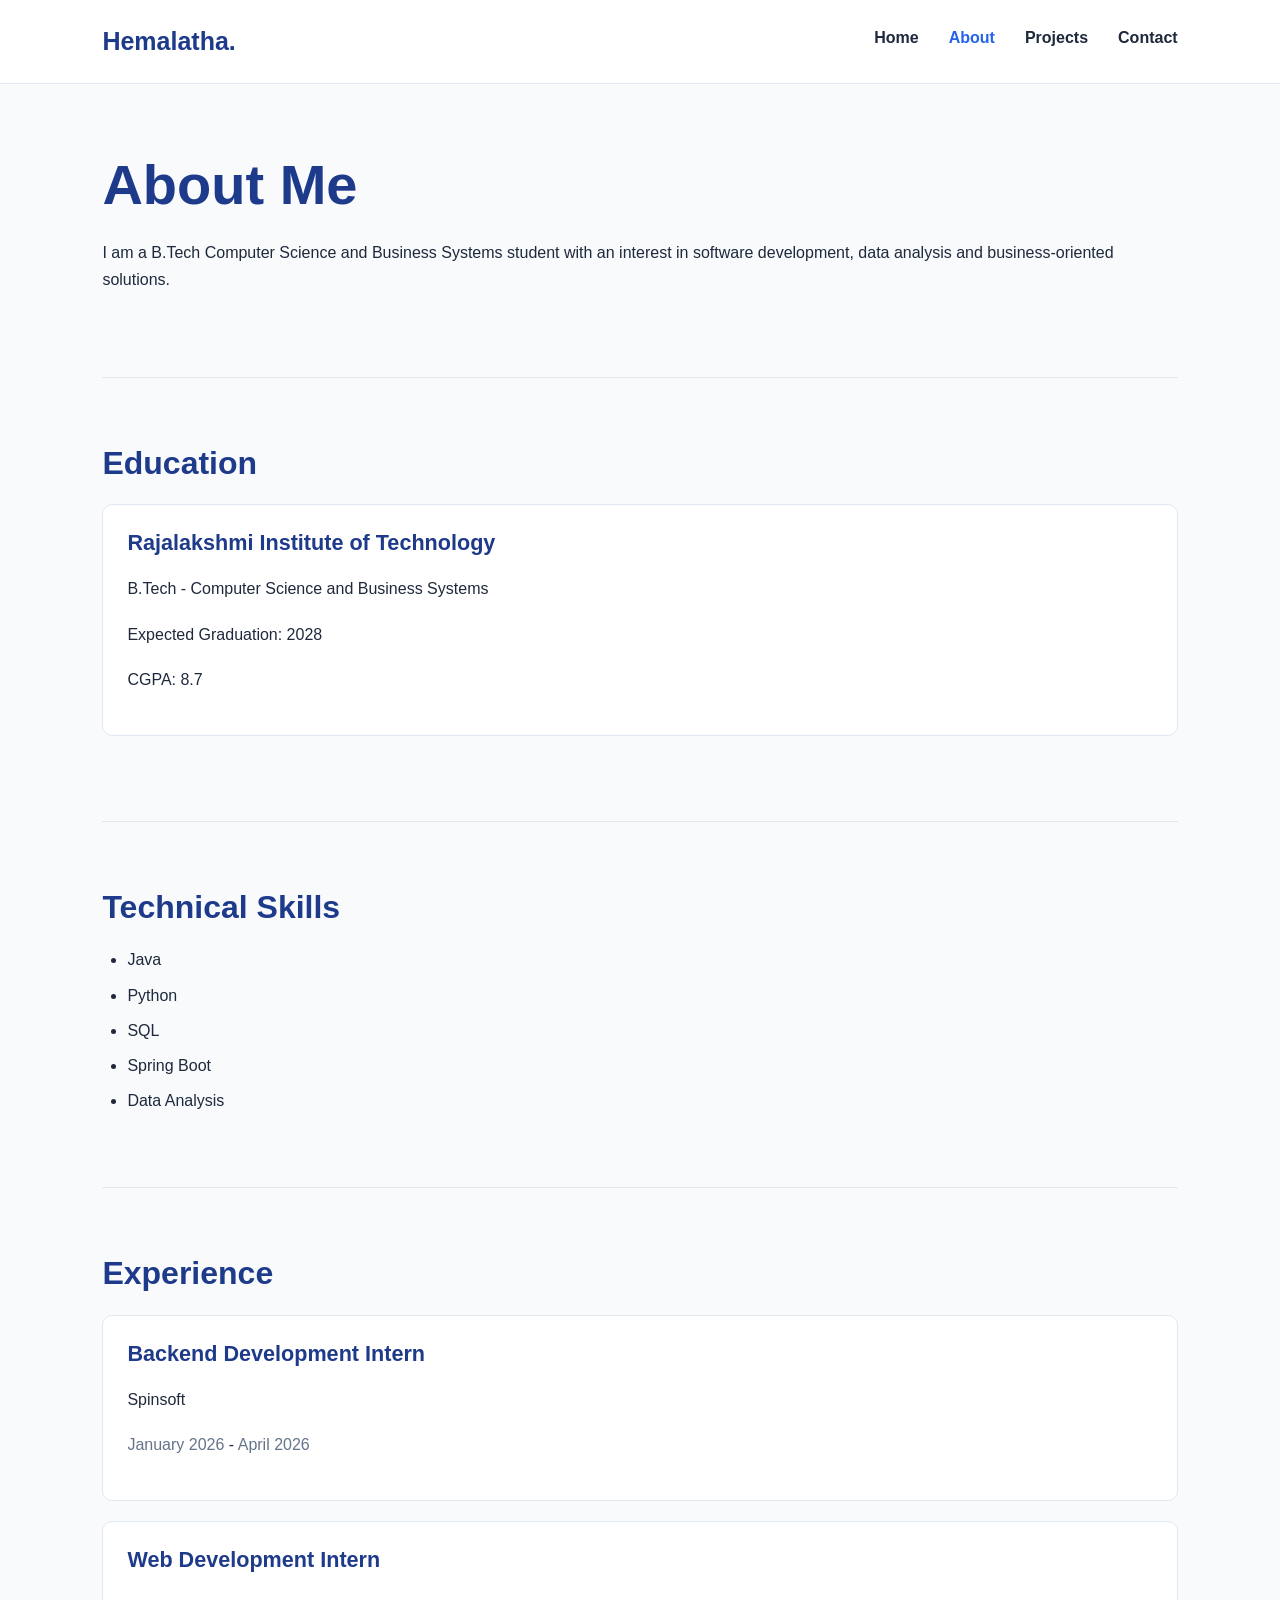
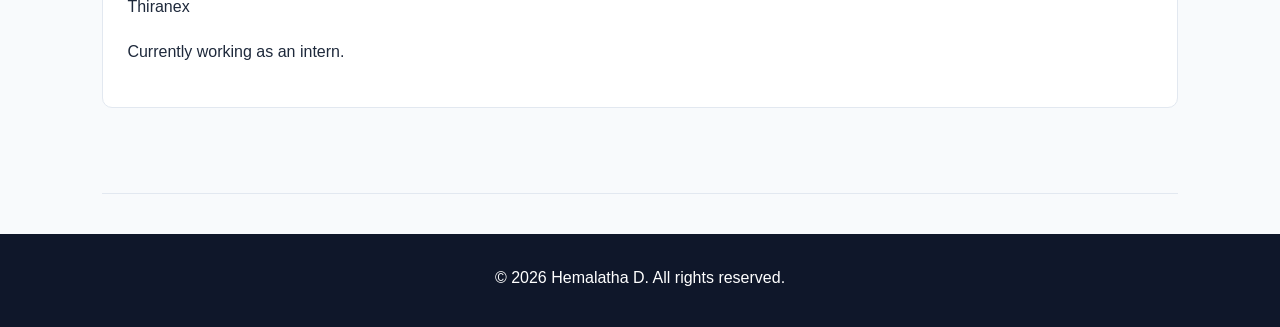
==== about.html @ 7d97dd38 "Initial commit: Accessible personal portfolio" ====
<!DOCTYPE html>
<html lang="en">
<head>
    
<meta charset="UTF-8">
<meta name="viewport" content="width=device-width, initial-scale=1.0">
<link rel="icon" type="image/png" href="assets/favicon.png">

<meta name="author" content="Hemalatha D">

<meta name="description"
      content="Learn about Hemalatha D, her education, technical skills, professional experience and career interests.">

<meta name="robots" content="index, follow">

<meta name="theme-color" content="#1e3a8a">



<meta property="og:type" content="website">
<meta property="og:title" content="About Me | Hemalatha D">
<meta property="og:description"
      content="Discover my educational background, skills and professional experience.">
<meta property="og:image" content="assets/images/portfolio-preview.jpg">


    <title>About Me | Hemalatha D</title>

    <link rel="stylesheet" href="css/style.css">
    <script src="js/script.js" defer></script>
</head>

<body>

    <a href="#main-content" class="skip-link">
        Skip to main content
    </a>

    <header class="site-header">

        <a href="index.html" class="logo">Hemalatha.</a>

        <nav aria-label="Main navigation">
            <ul>
                <li><a href="index.html">Home</a></li>
                <li><a href="about.html" aria-current="page">About</a></li>
                <li><a href="projects.html">Projects</a></li>
                <li><a href="contact.html">Contact</a></li>
            </ul>
        </nav>

    </header>

    <main id="main-content">

        <section aria-labelledby="page-heading">

            <h1 id="page-heading">About Me</h1>

            <p>
                I am a B.Tech Computer Science and Business Systems
                student with an interest in software development,
                data analysis and business-oriented solutions.
            </p>

        </section>

        <section aria-labelledby="education-heading">

            <h2 id="education-heading">Education</h2>

            <article>
                <h3>Rajalakshmi Institute of Technology</h3>
                <p>B.Tech - Computer Science and Business Systems</p>
                <p>Expected Graduation: 2028</p>
                <p>CGPA: 8.7</p>
            </article>

        </section>

        <section aria-labelledby="skills-heading">

            <h2 id="skills-heading">Technical Skills</h2>

            <ul>
                <li>Java</li>
                <li>Python</li>
                <li>SQL</li>
                <li>Spring Boot</li>
                <li>Data Analysis</li>
            </ul>

        </section>

        <section aria-labelledby="experience-heading">

            <h2 id="experience-heading">Experience</h2>

            <article>
                <h3>Backend Development Intern</h3>

                <p>Spinsoft</p>

                <p>
                    <time datetime="2026-01">January 2026</time>
                    -
                    <time datetime="2026-04">April 2026</time>
                </p>
            </article>

            <article>
                <h3>Web Development Intern</h3>
                <p>Thiranex</p>
                <p>Currently working as an intern.</p>
            </article>

        </section>

    </main>

    <footer class="site-footer">
        <p>&copy; 2026 Hemalatha D. All rights reserved.</p>
    </footer>

</body>
</html>
---- css/style.css ----
/* =========================================
   1. GLOBAL RESET
========================================= */

* {
    margin: 0;
    padding: 0;
    box-sizing: border-box;
}

html {
    scroll-behavior: smooth;
    scroll-padding-top: 90px;
}

body {
    font-family: Arial, Helvetica, sans-serif;
    background-color: #f8fafc;
    color: #1e293b;
    line-height: 1.7;
    font-size: 16px;
}

/* =========================================
   2. COLOR VARIABLES
========================================= */

:root {
    --primary-color: #1e3a8a;
    --secondary-color: #2563eb;
    --text-color: #1e293b;
    --muted-color: #64748b;
    --background-color: #f8fafc;
    --white-color: #ffffff;
    --border-color: #e2e8f0;
    --focus-color: #f59e0b;
}

/* =========================================
   3. ACCESSIBILITY - SKIP LINK
========================================= */

.skip-link {
    position: absolute;
    top: -100px;
    left: 16px;
    z-index: 1000;
    padding: 12px 20px;
    background-color: var(--primary-color);
    color: var(--white-color);
    text-decoration: none;
    border-radius: 6px;
}

.skip-link:focus {
    top: 12px;
}

/* =========================================
   4. HEADER AND NAVIGATION
========================================= */

.site-header {
    display: flex;
    justify-content: space-between;
    align-items: center;
    padding: 20px 8%;
    background-color: var(--white-color);
    border-bottom: 1px solid var(--border-color);
    position: sticky;
    top: 0;
    z-index: 100;
}

.logo {
    color: var(--primary-color);
    font-size: 25px;
    font-weight: 700;
    text-decoration: none;
}

nav ul {
    display: flex;
    align-items: center;
    gap: 30px;
    list-style: none;
}

nav a {
    color: var(--text-color);
    font-weight: 600;
    text-decoration: none;
    transition: color 0.2s ease;
}

nav a:hover,
nav a[aria-current="page"] {
    color: var(--secondary-color);
}

/* =========================================
   5. MAIN CONTENT
========================================= */

main {
    width: 84%;
    max-width: 1100px;
    margin: 0 auto;
    min-height: 70vh;
}

section {
    padding: 65px 0;
    border-bottom: 1px solid var(--border-color);
}

h1,
h2,
h3,
h4 {
    color: var(--primary-color);
    line-height: 1.3;
    margin-bottom: 18px;
}

h1 {
    font-size: clamp(2.2rem, 5vw, 3.5rem);
}

h2 {
    font-size: 2rem;
}

h3 {
    font-size: 1.35rem;
}

h4 {
    font-size: 1.1rem;
}

p {
    margin-bottom: 18px;
    color: var(--text-color);
}

.eyebrow {
    color: var(--secondary-color);
    font-weight: 700;
    letter-spacing: 1px;
    text-transform: uppercase;
}

/* =========================================
   6. HOME PAGE
========================================= */

#home {
    min-height: 65vh;
    display: flex;
    align-items: center;
}

.hero-content {
    max-width: 750px;
}

.hero-content p {
    max-width: 650px;
    font-size: 1.1rem;
}

.hero-content a,
#introduction > a {
    display: inline-block;
    margin: 12px 12px 0 0;
    padding: 12px 22px;
    border: 2px solid var(--primary-color);
    border-radius: 6px;
    background-color: var(--primary-color);
    color: var(--white-color);
    font-weight: 600;
    text-decoration: none;
    transition: background-color 0.2s ease;
}

.hero-content a:hover,
#introduction > a:hover {
    background-color: var(--secondary-color);
    border-color: var(--secondary-color);
}

/* =========================================
   7. ABOUT AND PROJECTS
========================================= */

article {
    padding: 24px;
    margin: 20px 0;
    background-color: var(--white-color);
    border: 1px solid var(--border-color);
    border-radius: 10px;
}

ul {
    padding-left: 25px;
}

li {
    margin-bottom: 8px;
}

time {
    color: var(--muted-color);
}

/* =========================================
   8. CONTACT FORM
========================================= */

form {
    max-width: 650px;
    padding: 30px;
    background-color: var(--white-color);
    border: 1px solid var(--border-color);
    border-radius: 10px;
}

form div {
    margin-bottom: 22px;
}

label {
    display: block;
    margin-bottom: 8px;
    color: var(--text-color);
    font-weight: 600;
}

input,
textarea {
    width: 100%;
    padding: 12px;
    border: 1px solid #94a3b8;
    border-radius: 6px;
    background-color: var(--white-color);
    color: var(--text-color);
    font: inherit;
}

textarea {
    resize: vertical;
    min-height: 140px;
}

button {
    padding: 13px 25px;
    border: 2px solid var(--primary-color);
    border-radius: 6px;
    background-color: var(--primary-color);
    color: var(--white-color);
    font: inherit;
    font-weight: 600;
    cursor: pointer;
}

button:hover {
    background-color: var(--secondary-color);
    border-color: var(--secondary-color);
}

/* =========================================
   9. KEYBOARD ACCESSIBILITY
========================================= */

a:focus-visible,
button:focus-visible,
input:focus-visible,
textarea:focus-visible {
    outline: 3px solid var(--focus-color);
    outline-offset: 4px;
}

input:focus-visible,
textarea:focus-visible {
    border-color: var(--primary-color);
}

/* =========================================
   10. FOOTER
========================================= */

.site-footer {
    padding: 30px 8%;
    margin-top: 40px;
    background-color: #0f172a;
    color: var(--white-color);
    text-align: center;
}

.site-footer p {
    margin-bottom: 6px;
    color: var(--white-color);
}

/* =========================================
   11. RESPONSIVE DESIGN
========================================= */

@media (max-width: 768px) {

    .site-header {
        flex-direction: column;
        gap: 18px;
        padding: 18px 5%;
    }

    nav ul {
        flex-wrap: wrap;
        justify-content: center;
        gap: 14px 22px;
    }

    main {
        width: 90%;
    }

    section {
        padding: 45px 0;
    }

    h1 {
        font-size: 2.3rem;
    }

    h2 {
        font-size: 1.7rem;
    }

    form {
        padding: 20px;
    }

}

@media (max-width: 400px) {

    nav ul {
        gap: 10px 15px;
    }

    nav a {
        font-size: 14px;
    }

    .hero-content a {
        margin-right: 0;
    }

}

/* =========================================
   12. REDUCED MOTION ACCESSIBILITY
========================================= */

@media (prefers-reduced-motion: reduce) {

    html {
        scroll-behavior: auto;
    }

    *,
    *::before,
    *::after {
        animation-duration: 0.01ms !important;
        animation-iteration-count: 1 !important;
        transition-duration: 0.01ms !important;
    }

}

/* =========================================
   ACCESSIBLE FORM ERROR STYLING
========================================= */

.form-error {
    display: block;
    margin-top: 6px;
    color: #b91c1c;
    font-size: 14px;
    font-weight: 600;
}

input[aria-invalid="true"],
textarea[aria-invalid="true"] {
    border: 2px solid #b91c1c;
}

#form-status {
    margin-top: 15px;
    font-weight: 600;
    color: #166534;
}

#form-status:empty {
    display: none;
}
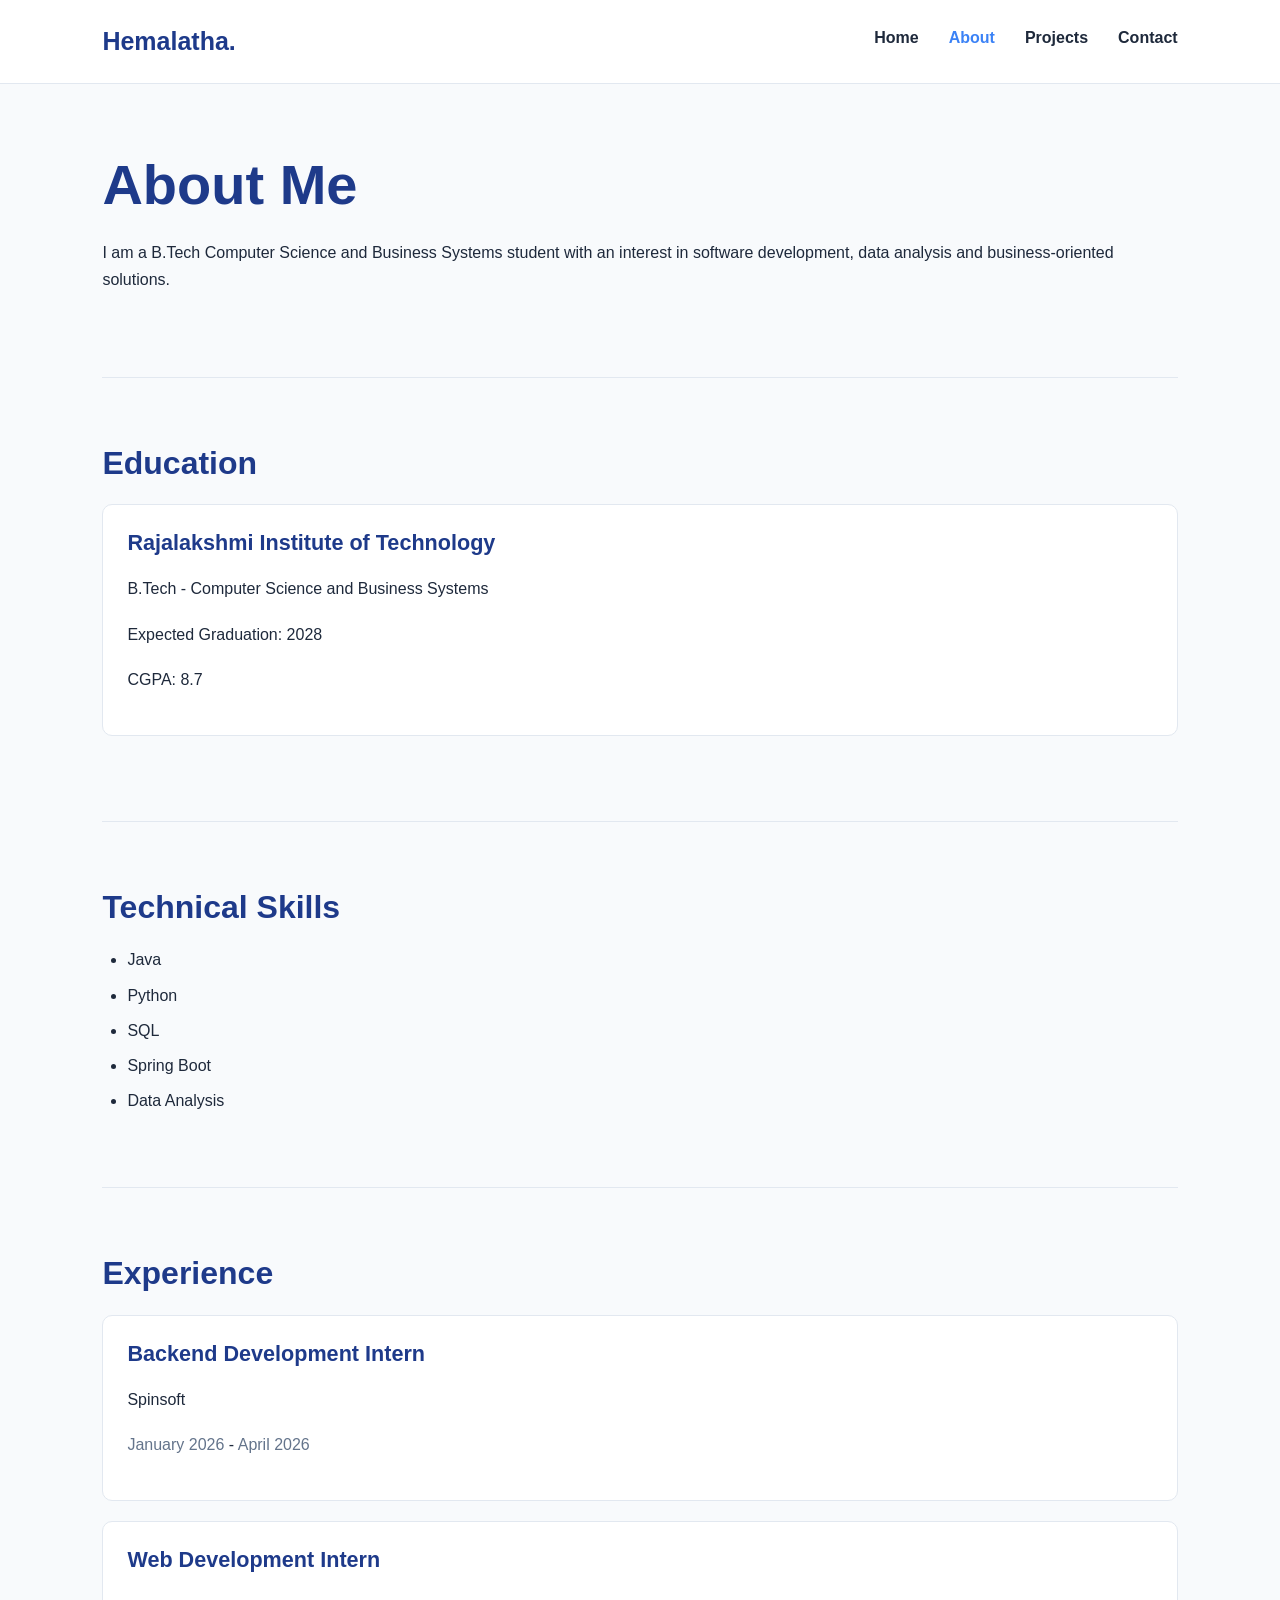
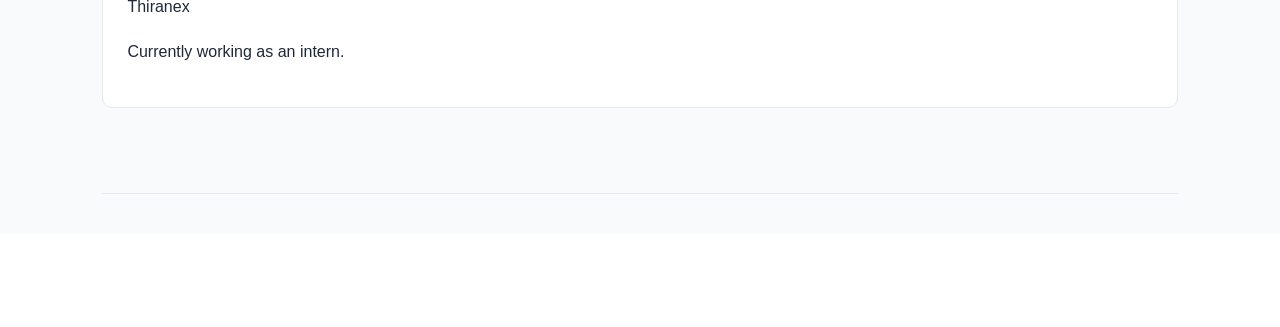
==== commit 1cf2bb90: "Complete advanced CSS3 and responsive architecture" ====
--- a/about.html
+++ b/about.html
@@ -41,6 +41,7 @@
 
         <a href="index.html" class="logo">Hemalatha.</a>
 
+        <button class="nav-toggle" aria-label="Open navigation" aria-expanded="false">☰</button>
         <nav aria-label="Main navigation">
             <ul>
                 <li><a href="index.html">Home</a></li>
--- a/css/style.css
+++ b/css/style.css
@@ -22,20 +22,6 @@
     font-size: 16px;
 }
 
-/* =========================================
-   2. COLOR VARIABLES
-========================================= */
-
-:root {
-    --primary-color: #1e3a8a;
-    --secondary-color: #2563eb;
-    --text-color: #1e293b;
-    --muted-color: #64748b;
-    --background-color: #f8fafc;
-    --white-color: #ffffff;
-    --border-color: #e2e8f0;
-    --focus-color: #f59e0b;
-}
 
 /* =========================================
    3. ACCESSIBILITY - SKIP LINK
@@ -66,7 +52,7 @@
     justify-content: space-between;
     align-items: center;
     padding: 20px 8%;
-    background-color: var(--white-color);
+    background-color: var(--surface-color);
     border-bottom: 1px solid var(--border-color);
     position: sticky;
     top: 0;
@@ -198,7 +184,7 @@
 article {
     padding: 24px;
     margin: 20px 0;
-    background-color: var(--white-color);
+    background-color: var(--surface-color);
     border: 1px solid var(--border-color);
     border-radius: 10px;
 }
@@ -222,7 +208,7 @@
 form {
     max-width: 650px;
     padding: 30px;
-    background-color: var(--white-color);
+    background-color: var(--surface-color);
     border: 1px solid var(--border-color);
     border-radius: 10px;
 }
@@ -244,7 +230,7 @@
     padding: 12px;
     border: 1px solid #94a3b8;
     border-radius: 6px;
-    background-color: var(--white-color);
+    background-color: var(--surface-color);
     color: var(--text-color);
     font: inherit;
 }
@@ -294,7 +280,7 @@
 .site-footer {
     padding: 30px 8%;
     margin-top: 40px;
-    background-color: #0f172a;
+    background-color: var(--surface-color);
     color: var(--white-color);
     text-align: center;
 }
@@ -407,3 +393,69 @@
     display: none;
 }
 
+/* =========================================
+   2. THEME VARIABLES
+   ========================================= */
+
+:root {
+    --primary-color: #1e3a8a;
+    --secondary-color: #3b82f6;
+    --background-color: #f8fafc;
+    --surface-color: #ffffff;
+    --text-color: #1e293b;
+    --muted-color: #64748b;
+    --border-color: #e2e8f0;
+    --accent-color: #f59e0b;
+    --focus-color: #2563eb;
+    --white-color: #ffffff;
+    --shadow-color: rgba(0,0,0,0.1);
+}
+
+[data-theme="dark"] {
+    --primary-color: #93c5fd;
+    --secondary-color: #60a5fa;
+    --background-color: #1e293b;
+    --surface-color: #0f172a;
+    --text-color: #e2e8f0;
+    --muted-color: #94a3b8;
+    --border-color: #334155;
+    --accent-color: #fbbf24;
+    --focus-color: #818cf8;
+    --white-color: #f8fafc;
+    --shadow-color: rgba(0,0,0,0.5);
+}
+
+html {
+    background-color: var(--background-color);
+    color: var(--text-color);
+    transition: background-color 0.3s ease, color 0.3s ease;
+}
+
+/* Theme transition for smoother change */
+* {
+    transition: background-color 0.3s ease, color 0.3s ease, border-color 0.3s ease;
+}
+/* Mobile navigation toggle button styles */
+.nav-toggle {
+    display: none;
+    background: none;
+    border: none;
+    font-size: 1.8rem;
+    color: var(--text-color);
+    cursor: pointer;
+}
+
+@media (max-width: 768px) {
+    .nav-toggle {
+        display: block;
+    }
+    nav ul {
+        display: none;
+        flex-direction: column;
+        gap: 10px;
+        margin-top: 10px;
+    }
+    nav ul.active {
+        display: flex;
+    }
+}
